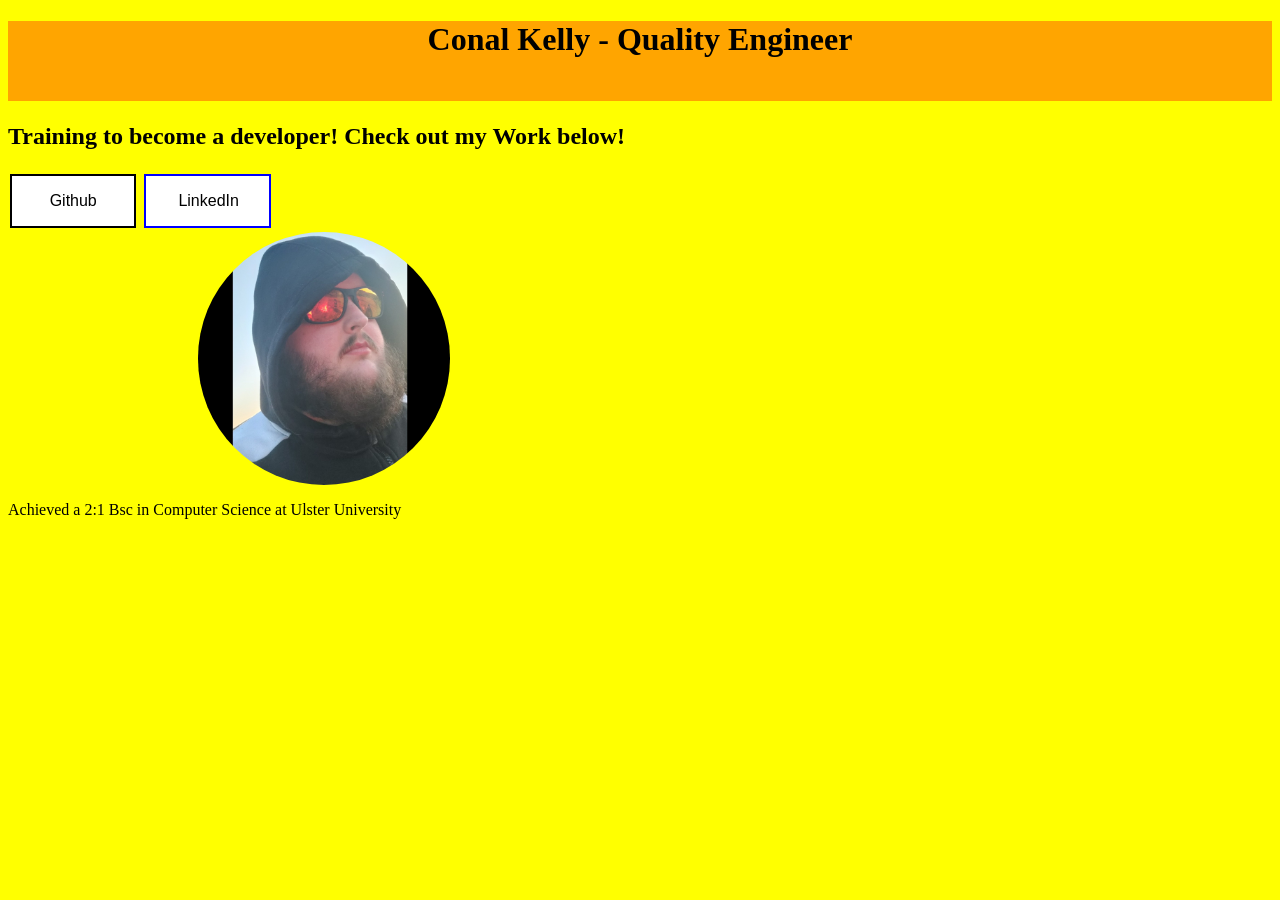
==== index.html @ 08c56a42 "attempt 1 of website" ====
<!DOCTYPE html>
<html>
    <head>
        <link rel="stylesheet" href="styles.css">
        <title>Welcome to My Webpage</title>
    </head>
    <body>
        <div id="container">
            <header></header>
            <div id="info">
                <h1 class="OpeningHeader">Conal Kelly - Quality Engineer</h1>
                <h2 class="SecondaryHeader">Training to become a developer! Check out my Work below!</h2>
                <button class="button button1" onClick="window.open('https://github.com/conalkelly1');">
                    <span class="icon">Github</span>
               </button>
               <button class="button button2" onClick="window.open('https://www.linkedin.com/in/conal-kelly-a8ab49156/');">
                <span class="icon">LinkedIn</span>
           </button>
            </div>  <!--Info Div-->
            <div id="photos" class="container">
                <img src="images/Myself.jpg" alt="Picture of Me :)" class="image">
                <div class="middle">
                    <div class="text">Conal Kelly</div>
                  </div>
            </div> <!--Photos Div-->
            <div id="Qualifications">
                <p class="UniGrade">Achieved a 2:1 Bsc in Computer Science at Ulster University</p>
            </div><!--Qualfications Div-->
        </div>
    </body>
</html>
---- styles.css ----
body {
    background-color: yellow;
  }
  .OpeningHeader {
    color: black;
    font-size: xx-large;
    width: 100%;
    height: 80px;
    background-color: orange;
    text-align: center;
    font-weight: bold;
  }
  .UniGrade {
    color: black;
    font-size: medium;
  }
  .image {
    height: 25%;
    width: 25%;
    border-radius: 50%;
    opacity: 1;
    transition: .5s ease;
    flex-basis: 40%;
    float: left;
  }
  .container {
    display: flex;
    align-items: center;
    justify-content: center;
    width: 50%;
    position: relative;
  }
  
  .middle {
    transition: .5s ease;
    opacity: 0;
    position: absolute;
    top: auto;
    left: 13%;
  }
  
  .container:hover .image {
    opacity: 0.3;
  }
  
  .container:hover .middle {
    opacity: 1;
  }
  
  .text {
    background-color: #4CAF50;
    color: white;
    font-size: 16px;
    padding: 24px 32px;
  }
  .button {
    padding: 16px 32px;
    text-align: center;
    text-decoration: none;
    display: inline-block;
    font-size: 16px;
    margin: 4px 2px;
    transition-duration: 0.4s;
    cursor: pointer;
  }
  .button1 {
    background-color: white; 
    color: black; 
    border: 2px solid black;
    height: 15%;
    width: 10%;
  }
  
  .button1:hover {
    background-color: black;
    border: 2px solid white;
    color: white;
  }
  
  .button2 {
    background-color: white; 
    color: black; 
    border: 2px solid blue;
    height: 25%;
    width: 10%;
  }
  
  .button2:hover {
    background-color: blue;
    border: 2px solid white;
    color: white;
  }
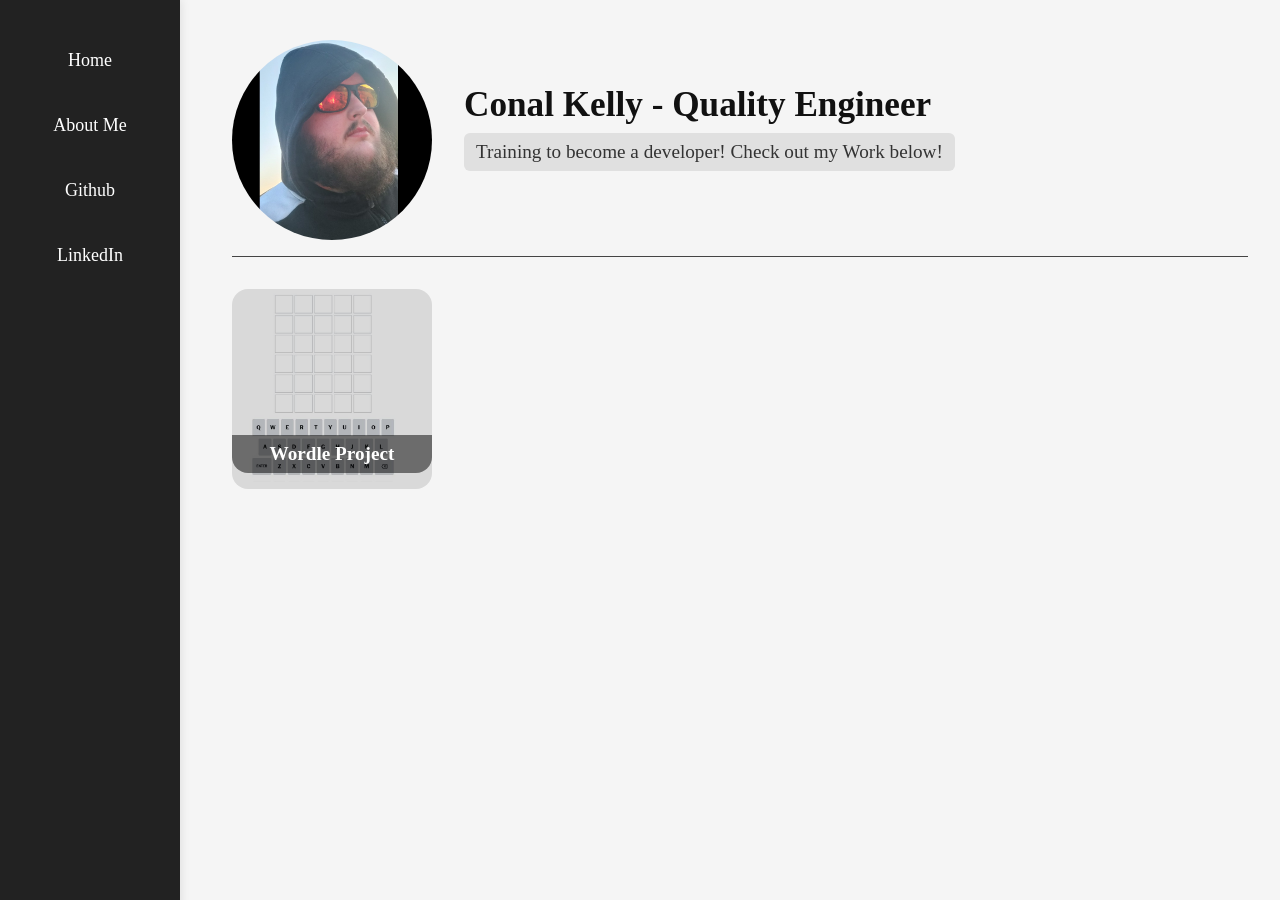
==== commit 4307935d: "cool updates" ====
--- a/index.html
+++ b/index.html
@@ -1,31 +1,115 @@
 <!DOCTYPE html>
 <html>
-    <head>
-        <link rel="stylesheet" href="styles.css">
-        <title>Welcome to My Webpage</title>
-    </head>
-    <body>
-        <div id="container">
-            <header></header>
-            <div id="info">
-                <h1 class="OpeningHeader">Conal Kelly - Quality Engineer</h1>
-                <h2 class="SecondaryHeader">Training to become a developer! Check out my Work below!</h2>
-                <button class="button button1" onClick="window.open('https://github.com/conalkelly1');">
-                    <span class="icon">Github</span>
-               </button>
-               <button class="button button2" onClick="window.open('https://www.linkedin.com/in/conal-kelly-a8ab49156/');">
-                <span class="icon">LinkedIn</span>
-           </button>
-            </div>  <!--Info Div-->
-            <div id="photos" class="container">
-                <img src="images/Myself.jpg" alt="Picture of Me :)" class="image">
-                <div class="middle">
-                    <div class="text">Conal Kelly</div>
-                  </div>
-            </div> <!--Photos Div-->
-            <div id="Qualifications">
-                <p class="UniGrade">Achieved a 2:1 Bsc in Computer Science at Ulster University</p>
-            </div><!--Qualfications Div-->
+  <head>
+    <link rel="stylesheet" href="styles.css" />
+    <title>Welcome to My Webpage</title>
+  </head>
+  <body>
+    <div id="container">
+      <nav id="sidebar">
+        <ul>
+          <li>
+            <a href="index.html" class="nav-link">
+              <span class="icon">Home</span>
+            </a>
+          </li>
+          <li>
+            <a href="about.html" class="nav-link">
+              <span class="icon">About Me</span>
+            </a>
+          </li>
+          <li>
+            <a
+              href="https://github.com/conalkelly1"
+              target="_blank"
+              class="nav-link"
+            >
+              <span class="icon">Github</span>
+            </a>
+          </li>
+          <li>
+            <a
+              href="https://www.linkedin.com/in/conal-kelly-a8ab49156/"
+              target="_blank"
+              class="nav-link"
+            >
+              <span class="icon">LinkedIn</span>
+            </a>
+          </li>
+        </ul>
+      </nav>
+      <div id="main-content">
+        <div id="profile-block">
+          <div id="photos" class="photo-container">
+            <img src="images/Myself.jpg" alt="Picture of Me :)" class="image" />
+            <div class="middle">
+              <div class="text">
+                <a href="files/CV-ConalKelly.pdf" target="_blank">
+                  Conal Kelly
+                </a>
+              </div>
+            </div>
+          </div>
+          <div class="header-text">
+            <h1 class="OpeningHeader">Conal Kelly - Quality Engineer</h1>
+            <h2 class="SecondaryHeader">
+              Training to become a developer! Check out my Work below!
+            </h2>
+          </div>
         </div>
-    </body>
-</html>+        <div
+          id="project-block"
+          style="
+            margin-top: 32px;
+            display: flex;
+            align-items: center;
+            gap: 32px;
+          "
+        >
+          <a
+            href="#"
+            id="wordle-project-link"
+            style="
+              display: inline-block;
+              position: relative;
+              text-decoration: none;
+            "
+          >
+            <img
+              src="images/WordlePic.JPG"
+              alt="Wordle Project"
+              class="image"
+              style="
+                width: 200px;
+                height: 200px;
+                border-radius: 16px;
+                object-fit: cover;
+                filter: brightness(0.85);
+              "
+            />
+            <span
+              style="
+                position: absolute;
+                left: 0;
+                right: 0;
+                bottom: 16px;
+                text-align: center;
+                color: #fff;
+                font-size: 1.2rem;
+                font-weight: bold;
+                background: rgba(0, 0, 0, 0.5);
+                padding: 8px 0;
+                border-radius: 0 0 16px 16px;
+              "
+              >Wordle Project</span
+            >
+          </a>
+        </div>
+        <!--Qualfications Div-->
+      </div>
+    </div>
+    <script>
+      // ...existing code...
+    </script>
+  </body>
+</html>
--- a/styles.css
+++ b/styles.css
@@ -1,94 +1,214 @@
-
-
 body {
-    background-color: yellow;
-  }
-  .OpeningHeader {
-    color: black;
-    font-size: xx-large;
-    width: 100%;
-    height: 80px;
-    background-color: orange;
-    text-align: center;
-    font-weight: bold;
-  }
-  .UniGrade {
-    color: black;
-    font-size: medium;
-  }
-  .image {
-    height: 25%;
-    width: 25%;
-    border-radius: 50%;
-    opacity: 1;
-    transition: .5s ease;
-    flex-basis: 40%;
-    float: left;
-  }
-  .container {
-    display: flex;
-    align-items: center;
-    justify-content: center;
-    width: 50%;
-    position: relative;
-  }
-  
-  .middle {
-    transition: .5s ease;
-    opacity: 0;
-    position: absolute;
-    top: auto;
-    left: 13%;
-  }
-  
-  .container:hover .image {
-    opacity: 0.3;
-  }
-  
-  .container:hover .middle {
-    opacity: 1;
-  }
-  
-  .text {
-    background-color: #4CAF50;
-    color: white;
-    font-size: 16px;
-    padding: 24px 32px;
-  }
-  .button {
-    padding: 16px 32px;
-    text-align: center;
-    text-decoration: none;
-    display: inline-block;
-    font-size: 16px;
-    margin: 4px 2px;
-    transition-duration: 0.4s;
-    cursor: pointer;
-  }
-  .button1 {
-    background-color: white; 
-    color: black; 
-    border: 2px solid black;
-    height: 15%;
-    width: 10%;
-  }
-  
-  .button1:hover {
-    background-color: black;
-    border: 2px solid white;
-    color: white;
-  }
-  
-  .button2 {
-    background-color: white; 
-    color: black; 
-    border: 2px solid blue;
-    height: 25%;
-    width: 10%;
-  }
-  
-  .button2:hover {
-    background-color: blue;
-    border: 2px solid white;
-    color: white;
-  }
+  background-color: whitesmoke;
+}
+.OpeningHeader {
+  color: #111;
+  font-size: 2.2rem;
+  background: none;
+  text-align: left;
+  font-weight: bold;
+  border: none;
+  box-sizing: border-box;
+  padding: 0 0 8px 0;
+  margin-top: 0;
+  margin-bottom: 0;
+}
+.SecondaryHeader {
+  color: #333;
+  font-size: 1.2rem;
+  text-align: left;
+  font-weight: normal;
+  margin-top: 0;
+  margin-bottom: 24px;
+  background: #e0e0e0;
+  padding: 8px 12px;
+  border-radius: 6px;
+}
+#main-content header {
+  border-bottom: 1px solid #444;
+  padding-bottom: 16px;
+  margin-bottom: 24px;
+  display: flex;
+  flex-direction: column;
+  justify-content: center;
+}
+.UniGrade {
+  color: black;
+  font-size: medium;
+}
+#profile-block {
+  display: flex;
+  flex-direction: row;
+  align-items: center;
+  margin-bottom: 24px;
+  border-bottom: 1px solid #444;
+  padding-bottom: 16px;
+}
+.photo-container {
+  position: relative;
+  display: block;
+  width: 200px;
+  margin-right: 32px;
+}
+.image {
+  width: 200px;
+  height: 200px;
+  border-radius: 50%;
+  opacity: 1;
+  transition: 0.5s ease;
+  object-fit: cover;
+  display: block;
+  margin: 0 auto;
+}
+.middle {
+  transition: 0.5s ease;
+  opacity: 0;
+  position: absolute;
+  top: 50%;
+  left: 50%;
+  transform: translate(-50%, -50%);
+}
+.photo-container:hover .image {
+  opacity: 0.3;
+}
+.photo-container:hover .middle {
+  opacity: 1;
+}
+#info {
+  display: flex;
+  flex-direction: row;
+  justify-content: flex-start;
+  gap: 16px;
+  margin-top: 16px;
+  width: 200px;
+}
+.text {
+  background-color: #4caf50;
+  color: white;
+  font-size: 16px;
+  padding: 24px 32px;
+  border-radius: 8px;
+}
+.button {
+  padding: 16px 32px;
+  text-align: center;
+  text-decoration: none;
+  display: inline-block;
+  font-size: 16px;
+  margin: 4px 2px;
+  transition-duration: 0.4s;
+  cursor: pointer;
+}
+.button1 {
+  background-color: white;
+  color: black;
+  border: 2px solid black;
+  width: 120px;
+  height: 48px;
+}
+.button1:hover {
+  background-color: black;
+  border: 2px solid white;
+  color: white;
+}
+.button2 {
+  background-color: white;
+  color: black;
+  border: 2px solid blue;
+  width: 120px;
+  height: 48px;
+}
+.button2:hover {
+  background-color: blue;
+  border: 2px solid white;
+  color: white;
+}
+#sidebar {
+  width: 180px;
+  background: #222;
+  color: #fff;
+  min-height: 100vh;
+  position: fixed;
+  left: 0;
+  top: 0;
+  padding-top: 40px;
+  box-shadow: 2px 0 8px rgba(0, 0, 0, 0.08);
+}
+#sidebar ul {
+  list-style: none;
+  padding: 0;
+  margin: 0;
+}
+#sidebar li {
+  margin-bottom: 24px;
+  text-align: center;
+}
+#sidebar .nav-link {
+  color: #fff;
+  text-decoration: none;
+  font-size: 18px;
+  padding: 10px 0;
+  display: block;
+  border-radius: 6px;
+  transition: background 0.2s, color 0.2s;
+}
+#sidebar .nav-link:hover {
+  background: #444;
+  color: #ff9800;
+}
+#main-content {
+  margin-left: 200px;
+  padding: 32px 24px;
+}
+.header-text {
+  display: flex;
+  flex-direction: column;
+}
+#about-education {
+  white-space: pre-line;
+  margin-bottom: 12px;
+  background: #f7f7f7;
+  padding: 10px 14px;
+  border-radius: 8px;
+  color: #222;
+  font-size: 0.92rem;
+  line-height: 1.4;
+  letter-spacing: 0.01em;
+  box-shadow: 0 2px 8px rgba(0, 0, 0, 0.04);
+}
+#about-skills {
+  white-space: pre-line;
+  margin-bottom: 12px;
+  background: #f7f7f7;
+  padding: 10px 14px;
+  border-radius: 8px;
+  color: #222;
+  font-size: 0.92rem;
+  line-height: 1.4;
+  letter-spacing: 0.01em;
+  box-shadow: 0 2px 8px rgba(0, 0, 0, 0.04);
+}
+#skills-table {
+  width: 100%;
+  border-collapse: separate;
+  border-spacing: 0 4px;
+  margin-top: 8px;
+}
+#skills-table th {
+  background: #222;
+  color: #fff;
+  font-size: 1rem;
+  padding: 8px 6px;
+  border-radius: 6px 6px 0 0;
+  border: none;
+  text-align: left;
+}
+#skills-table td {
+  background: #f7f7f7;
+  color: #222;
+  font-size: 0.95rem;
+  padding: 6px 12px 6px 24px;
+  border-radius: 0 0 6px 6px;
+  border: none;
+  vertical-align: top;
+}
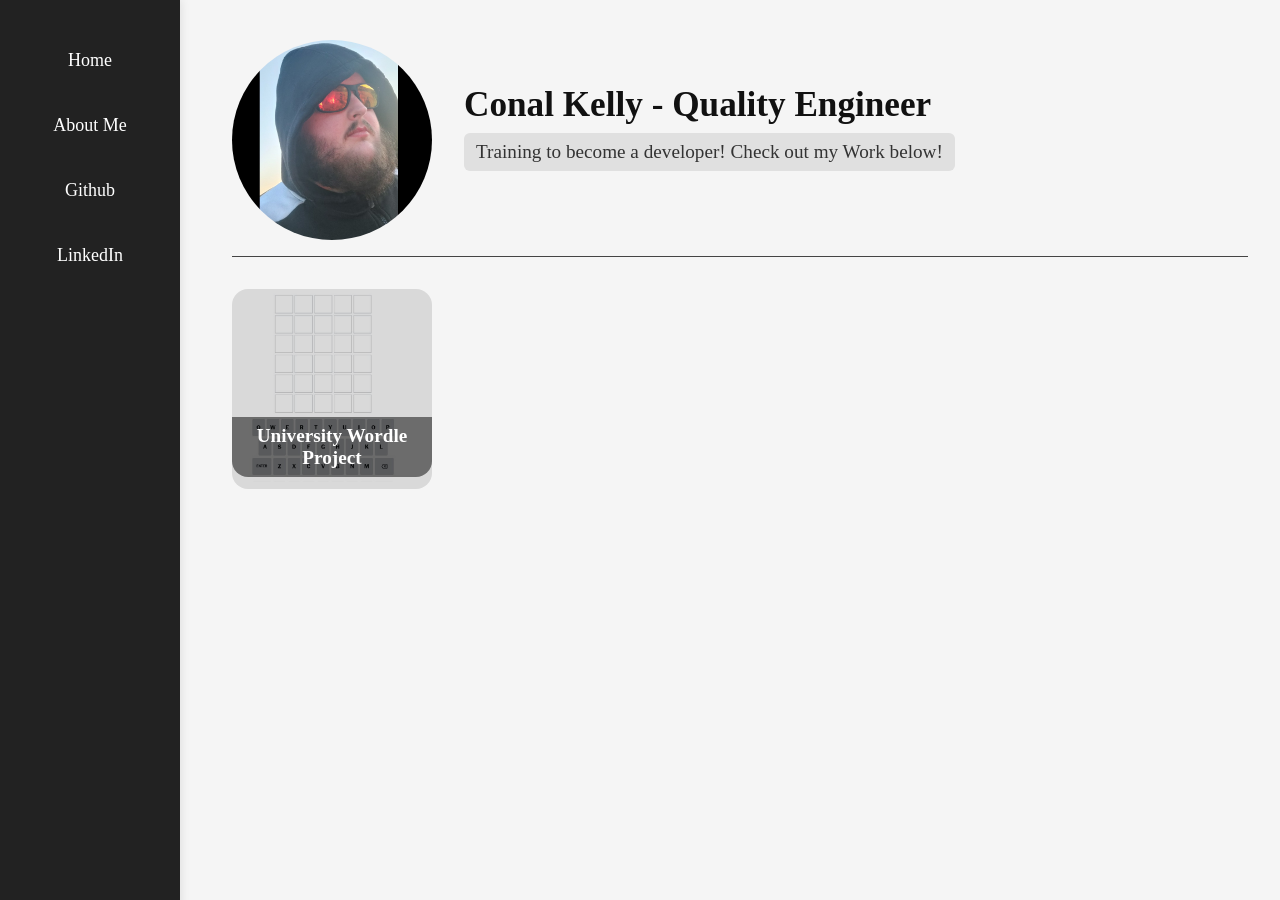
==== commit bbc17441: "moving styles" ====
--- a/index.html
+++ b/index.html
@@ -57,59 +57,24 @@
             </h2>
           </div>
         </div>
-        <div
-          id="project-block"
-          style="
-            margin-top: 32px;
-            display: flex;
-            align-items: center;
-            gap: 32px;
-          "
-        >
+        <div id="project-block">
           <a
-            href="#"
+            href="https://github.com/conalkelly1/b00737689-Uni-Final-Submission"
             id="wordle-project-link"
-            style="
-              display: inline-block;
-              position: relative;
-              text-decoration: none;
-            "
+            class="project-link"
+            target="_blank"
           >
             <img
               src="images/WordlePic.JPG"
-              alt="Wordle Project"
-              class="image"
-              style="
-                width: 200px;
-                height: 200px;
-                border-radius: 16px;
-                object-fit: cover;
-                filter: brightness(0.85);
-              "
+              alt="University Wordle Project"
+              class="project-image"
             />
-            <span
-              style="
-                position: absolute;
-                left: 0;
-                right: 0;
-                bottom: 16px;
-                text-align: center;
-                color: #fff;
-                font-size: 1.2rem;
-                font-weight: bold;
-                background: rgba(0, 0, 0, 0.5);
-                padding: 8px 0;
-                border-radius: 0 0 16px 16px;
-              "
-              >Wordle Project</span
-            >
+            <span class="project-label">University Wordle Project</span>
           </a>
         </div>
         <!--Qualfications Div-->
       </div>
     </div>
-    <script>
-      // ...existing code...
-    </script>
+    <script></script>
   </body>
 </html>
--- a/styles.css
+++ b/styles.css
@@ -212,3 +212,34 @@
   border: none;
   vertical-align: top;
 }
+.project-link {
+  display: inline-block;
+  position: relative;
+  text-decoration: none;
+}
+.project-image {
+  width: 200px;
+  height: 200px;
+  border-radius: 16px;
+  object-fit: cover;
+  filter: brightness(0.85);
+}
+.project-label {
+  position: absolute;
+  left: 0;
+  right: 0;
+  bottom: 16px;
+  text-align: center;
+  color: #fff;
+  font-size: 1.2rem;
+  font-weight: bold;
+  background: rgba(0, 0, 0, 0.5);
+  padding: 8px 0;
+  border-radius: 0 0 16px 16px;
+}
+#project-block {
+  margin-top: 32px;
+  display: flex;
+  align-items: center;
+  gap: 32px;
+}
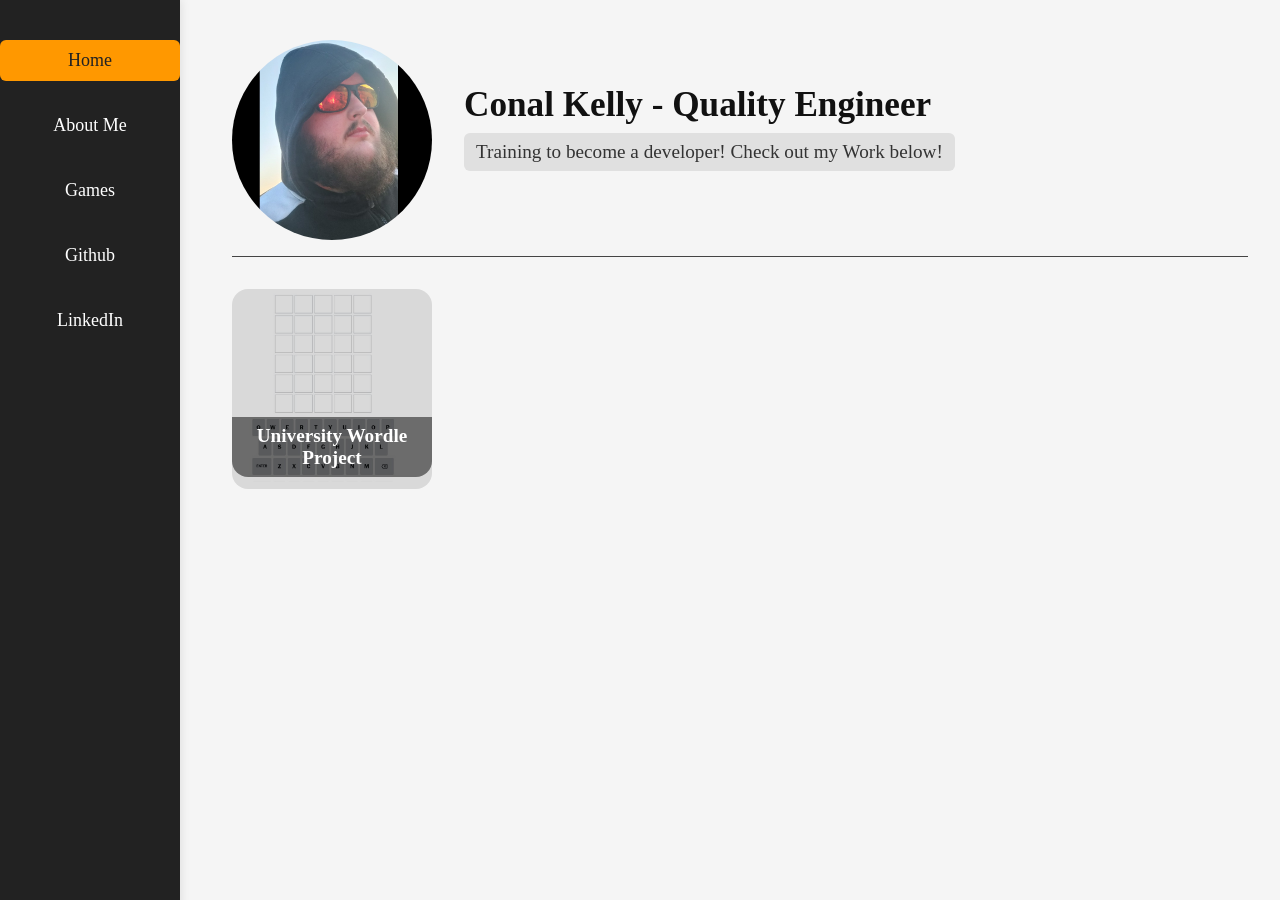
==== commit 9fa5106a: "first attempts at flappy bird" ====
--- a/index.html
+++ b/index.html
@@ -9,13 +9,18 @@
       <nav id="sidebar">
         <ul>
           <li>
-            <a href="index.html" class="nav-link">
+            <a href="index.html" class="nav-link active">
               <span class="icon">Home</span>
             </a>
           </li>
           <li>
             <a href="about.html" class="nav-link">
               <span class="icon">About Me</span>
+            </a>
+          </li>
+          <li>
+            <a href="games/gamespage.html" class="nav-link">
+              <span class="icon">Games</span>
             </a>
           </li>
           <li>
--- a/styles.css
+++ b/styles.css
@@ -156,6 +156,10 @@
   background: #444;
   color: #ff9800;
 }
+#sidebar .nav-link.active {
+  background: #ff9800;
+  color: #222;
+}
 #main-content {
   margin-left: 200px;
   padding: 32px 24px;
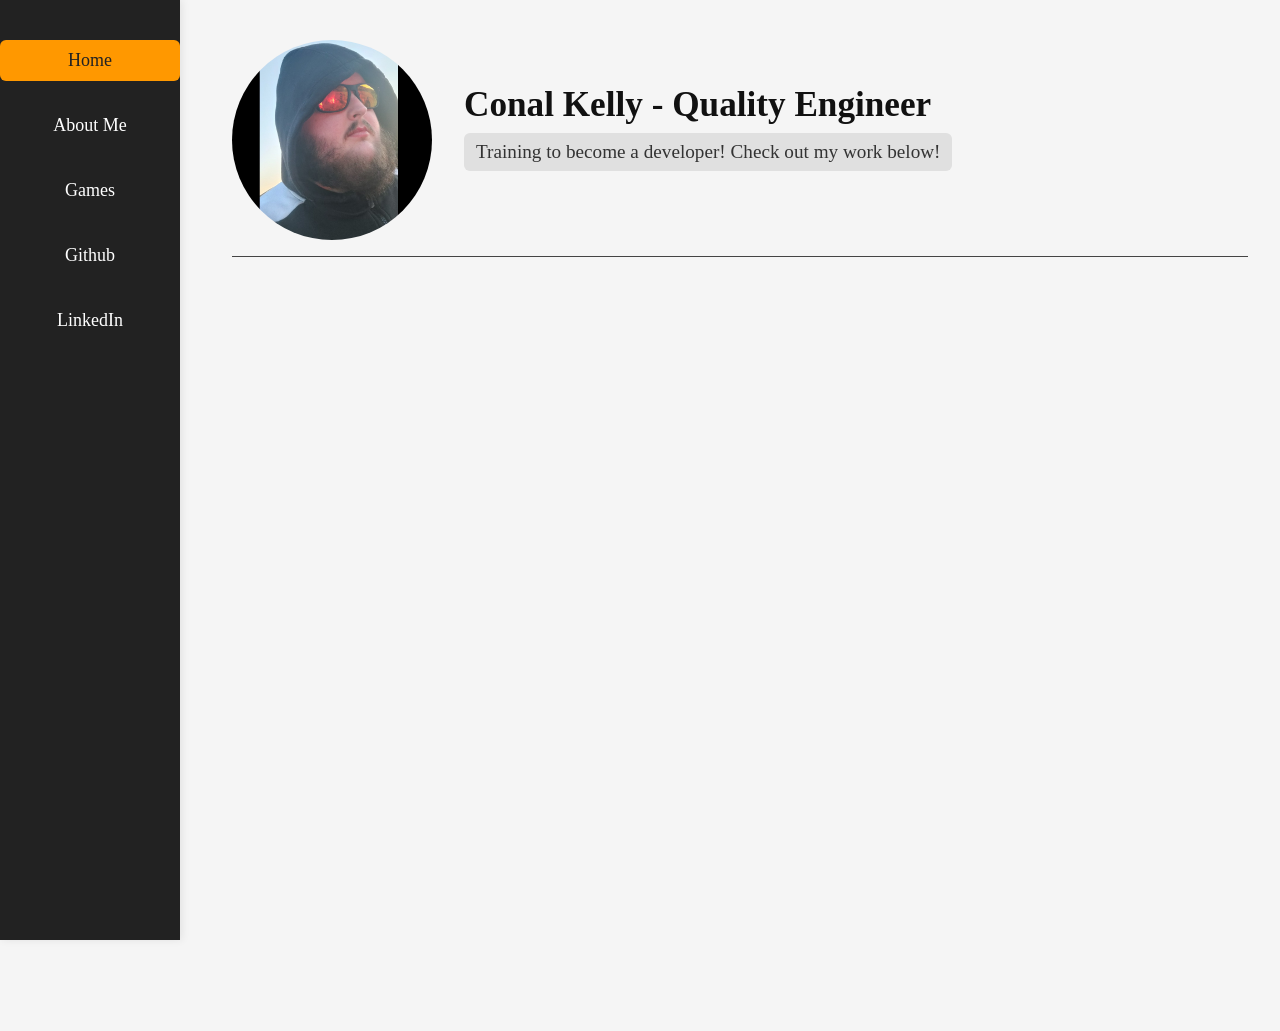
==== commit 2566ecd9: "updates lol" ====
--- a/index.html
+++ b/index.html
@@ -43,43 +43,34 @@
           </li>
         </ul>
       </nav>
+
       <div id="main-content">
+        <!-- Profile Block -->
         <div id="profile-block">
           <div id="photos" class="photo-container">
-            <img src="images/Myself.jpg" alt="Picture of Me :)" class="image" />
-            <div class="middle">
-              <div class="text">
-                <a href="files/CV-ConalKelly.pdf" target="_blank">
-                  Conal Kelly
-                </a>
-              </div>
-            </div>
+            <img
+              src="media/images/Myself.jpg"
+              alt="Picture of Me :)"
+              class="image"
+            />
+            <!-- Removed the old CV link hover -->
           </div>
           <div class="header-text">
             <h1 class="OpeningHeader">Conal Kelly - Quality Engineer</h1>
             <h2 class="SecondaryHeader">
-              Training to become a developer! Check out my Work below!
+              Training to become a developer! Check out my work below!
             </h2>
           </div>
         </div>
-        <div id="project-block">
-          <a
-            href="https://github.com/conalkelly1/b00737689-Uni-Final-Submission"
-            id="wordle-project-link"
-            class="project-link"
-            target="_blank"
-          >
-            <img
-              src="images/WordlePic.JPG"
-              alt="University Wordle Project"
-              class="project-image"
-            />
-            <span class="project-label">University Wordle Project</span>
-          </a>
+        <div id="cv-block" style="margin-top: 30px">
+          <iframe
+            src="files/CV-Conal_Kelly.pdf"
+            width="100%"
+            height="700px"
+            style="border: none; border-radius: 10px"
+          ></iframe>
         </div>
-        <!--Qualfications Div-->
       </div>
     </div>
-    <script></script>
   </body>
 </html>
